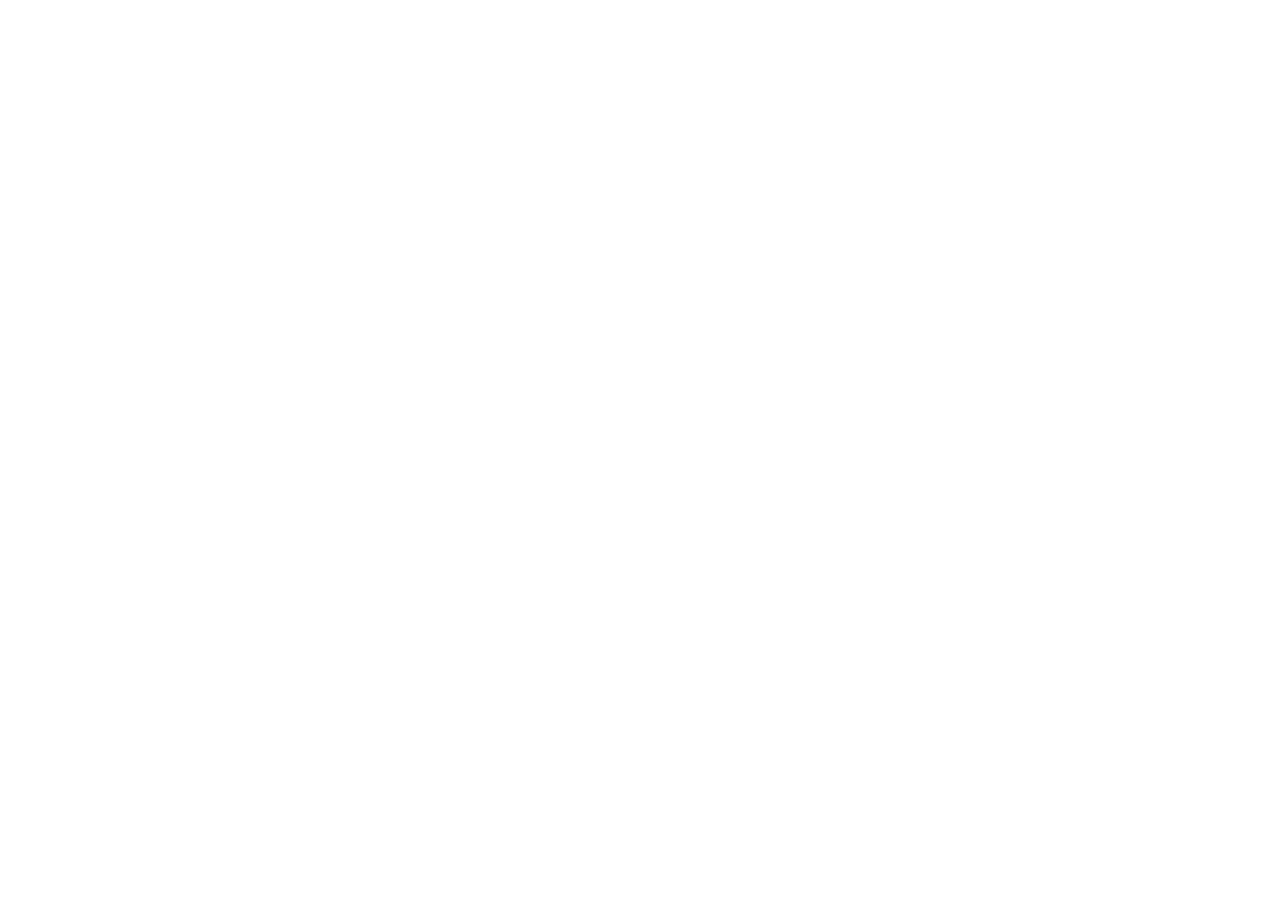
==== index.html @ d27fd104 "Initial commit" ====
<!DOCTYPE html>
<html lang="en">
<head>
  <title>Bootstrap Website Tutorial</title>
  <meta charset="utf-8">
  <meta name="viewport" content="width=device-width, initial-scale=1">
  <link rel="stylesheet" href="https://maxcdn.bootstrapcdn.com/bootstrap/3.3.7/css/bootstrap.min.css">
  <link rel="stylesheet" href="https://cdnjs.cloudflare.com/ajax/libs/font-awesome/4.7.0/css/font-awesome.min.css">
  <script src="https://ajax.googleapis.com/ajax/libs/jquery/3.2.1/jquery.min.js"></script>
  <script src="https://maxcdn.bootstrapcdn.com/bootstrap/3.3.7/js/bootstrap.min.js"></script>
  <style>

  </style>
</head>
<body>

</body>
</html>
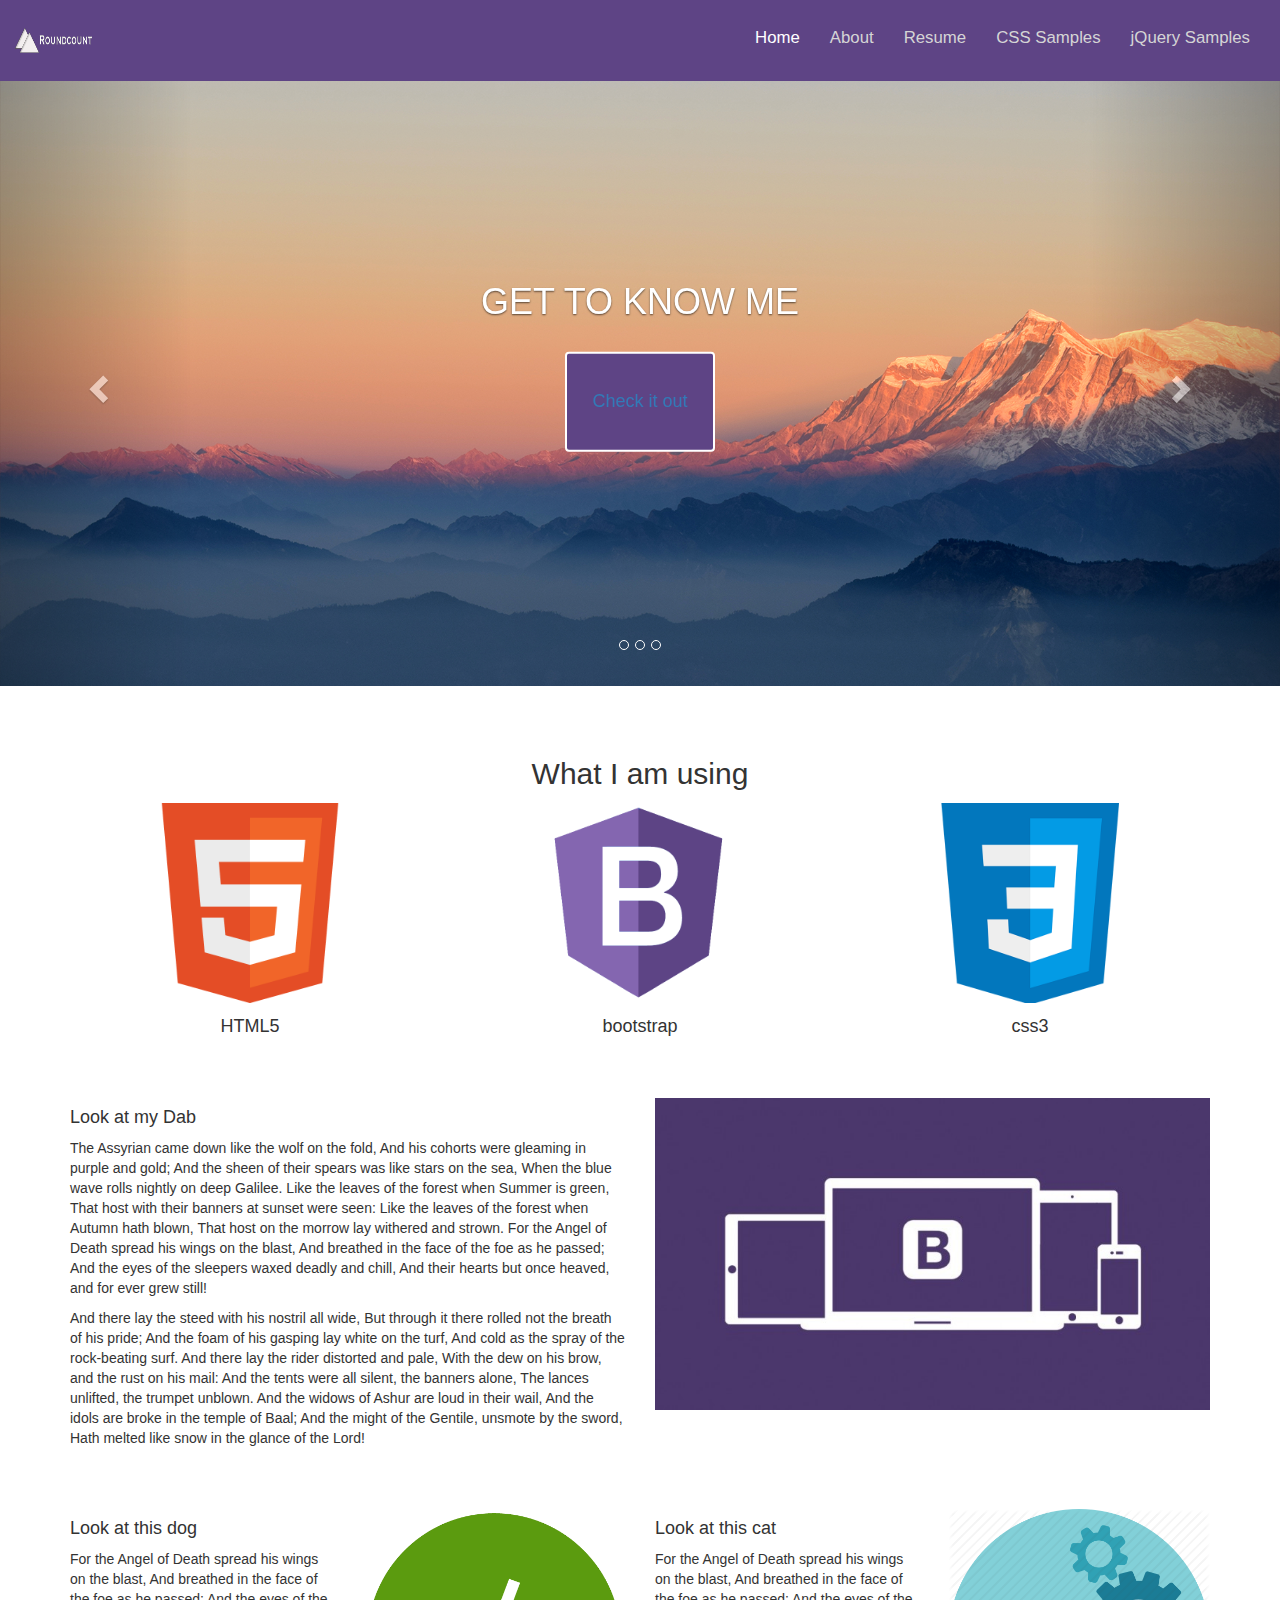
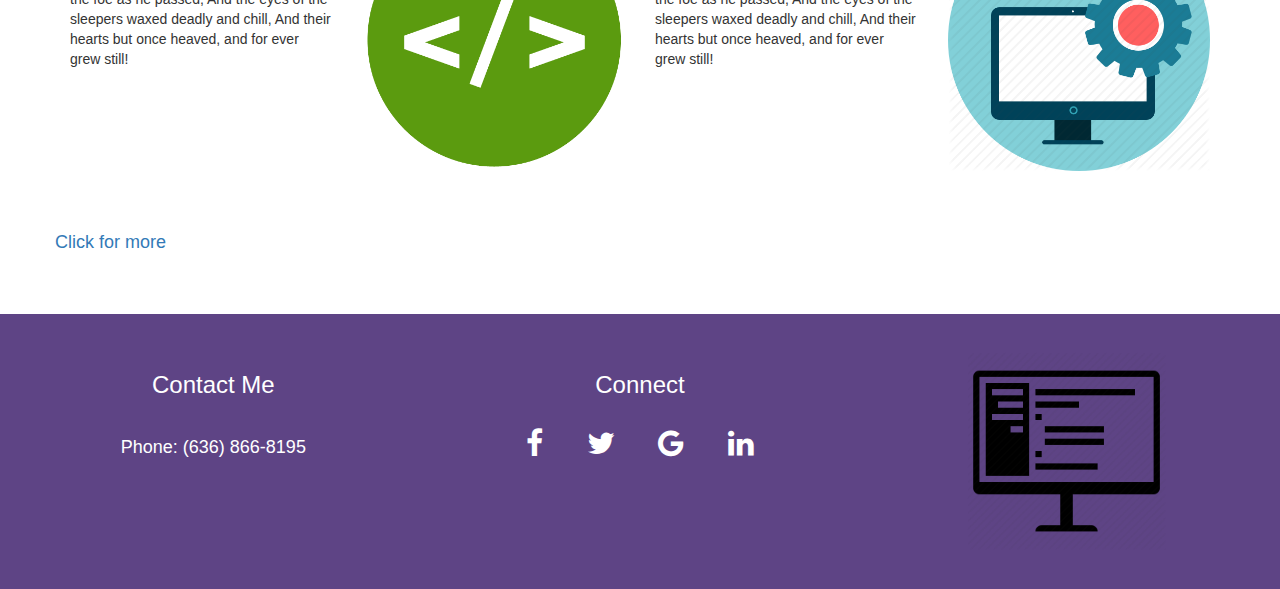
==== commit b15274d9: "removing files" ====
--- a/index.html
+++ b/index.html
@@ -1,18 +1,246 @@
 <!DOCTYPE html>
+
 <html lang="en">
 <head>
-  <title>Bootstrap Website Tutorial</title>
+  <title>Website Index</title>
   <meta charset="utf-8">
   <meta name="viewport" content="width=device-width, initial-scale=1">
   <link rel="stylesheet" href="https://maxcdn.bootstrapcdn.com/bootstrap/3.3.7/css/bootstrap.min.css">
   <link rel="stylesheet" href="https://cdnjs.cloudflare.com/ajax/libs/font-awesome/4.7.0/css/font-awesome.min.css">
   <script src="https://ajax.googleapis.com/ajax/libs/jquery/3.2.1/jquery.min.js"></script>
   <script src="https://maxcdn.bootstrapcdn.com/bootstrap/3.3.7/js/bootstrap.min.js"></script>
-  <style>
-
-  </style>
+  <link rel="stylesheet" type="text/css" href="style.css"/>
+  
+<style>
+
+
+
+</style>
+
+
 </head>
 <body>
+	<!--reference to the inherit classes to bootstrap -->
+	<nav class="navbar navbar-inverse">
+		<div class="container-fluid">
+			<div class="navbar-header">
+				<!--we are going to use three span bars for the mobile navigation menu ~10 minutes-->
+				<button type="button" class="navbar-toggle" data-toggle="collapse" data-target="#myNavbar">
+					<span class="icon-bar"> </span>
+					<span class="icon-bar"> </span>
+					<span class="icon-bar"> </span>
+				</button>
+				<!--creating a link
+				//add link to href at # index.html... change image-->
+				<a class="navbar-brand" href="#"><img style="height: 100%; width: 50%" src="img/RoundcountLogo.png"></a>
+			</div>
+			
+			<!--unordered list for navigation items ~13 min-->
+			<div class="collapse navbar-collapse" id="myNavbar">
+				<!--we want these to display on the right hand side-->
+				<ul class="nav navbar-nav navbar-right">
+					<!--be sure to add a link..... what is class active? ~14min-->
+					<li class="active"><a href="index.html">Home</a></li>
+					<li><a href="about.html">About</a></li>
+					<li><a href="include/Resume-Michael_Roundcount.pdf" target="black">Resume</a></li>
+					<li><a href="cssSamples.html">CSS Samples</a></li>
+					<li><a href="jquerySamples.html">jQuery Samples</a></li>
+				</ul>
+			</div>
+		</div>
+	</nav>
+
+	<!--carousel image slider-->
+	<div id="myCarousel" class="carousel slide" data-ride="carousel">
+		<ol class="carousel-indicators">
+			<li data-target="#myCarousel" data-slide-to="0" class"active"></li>
+			<li data-target="#myCarousel" data-slide-to="1"></li>
+			<li data-target="#myCarousel" data-slide-to="2"></li>
+		</ol>
+		<div class="carousel-inner" role="listbox">
+			<div class="item active">
+			<img src="img/mountains.png">
+				<div class="carousel-caption">
+					<h1>get to know me</h1>
+					<br/>
+					<button type="button" class="btn btn-default"><a href="about.html">Check it out</a></button>
+				</div>
+			</div>
+			<div class="item">
+				<img src="img/snow.png">
+			</div>
+			<div class="item">
+				<img src="img/red.png">
+			</div>
+		</div>
+		<!--THis is the start of the slider controls -->
+		<a class="left carousel-control" href="#myCarousel" role="button" data-slide="prev">
+			<span class="glyphicon glyphicon-chevron-left" aria-hidden="true"></span>
+			<span class="sr-only">Previous</span>
+		</a>
+		<a class="right carousel-control" href="#myCarousel" role="button" data-slide="next">
+			<span class="glyphicon glyphicon-chevron-right" aria-hidden="true"></span>
+			<span class="sr-only">Next</span>
+		</a>
+	</div>
+	<!-- end of carousel-->	
+
+	<!-- Icons-->
+	<div class="container text-center">
+		<h2>What I am using</h2>
+		<div class="row">
+			<div class="col-sm-4">
+				<img src="img/html5.png" id="icon">
+				<h4>HTML5</h4>				
+			</div>
+			<div class="col-sm-4">
+				<img src="img/bootstrap.png" id="icon">
+				<h4>bootstrap</h4>				
+			</div>
+			<div class="col-sm-4">
+				<img src="img/css3.png" id="icon">
+				<h4>css3</h4>				
+			</div>
+		</div>
+	</div>
+	<!-- End Icons-->
+
+	<!-- Medium size class -->
+	<div class="container">
+		<div class="row">
+			<div class="col-md-6">
+				<h4>Look at my Dab</h4>
+				<p>The Assyrian came down like the wolf on the fold,
+				And his cohorts were gleaming in purple and gold;
+				And the sheen of their spears was like stars on the sea,
+				When the blue wave rolls nightly on deep Galilee.
+
+				   Like the leaves of the forest when Summer is green,
+				That host with their banners at sunset were seen:
+				Like the leaves of the forest when Autumn hath blown,
+				That host on the morrow lay withered and strown.
+
+				   For the Angel of Death spread his wings on the blast,
+				And breathed in the face of the foe as he passed;
+				And the eyes of the sleepers waxed deadly and chill,
+				And their hearts but once heaved, and for ever grew still!</p>
+				<p>And there lay the steed with his nostril all wide,
+				But through it there rolled not the breath of his pride;
+				And the foam of his gasping lay white on the turf,
+				And cold as the spray of the rock-beating surf.
+
+				   And there lay the rider distorted and pale,
+				With the dew on his brow, and the rust on his mail:
+				And the tents were all silent, the banners alone,
+				The lances unlifted, the trumpet unblown.
+
+				   And the widows of Ashur are loud in their wail,
+				And the idols are broke in the temple of Baal;
+				And the might of the Gentile, unsmote by the sword,
+				Hath melted like snow in the glance of the Lord!</p>
+			</div>
+			<div class="col-md-6">
+				<!-- Use image response class here to keep it on the page -->
+				<img src="img/bootstrap2.jpg" class="img-responsive">
+			</div>
+		</div>
+	</div>
+	<!-- End Medium size class -->
+
+		<!-- mix size class -->
+	<div class="container">
+		<div class="row">
+			<div class="col-lg-3 col-md-3 col-sm-6 col-xs-12">
+				<h4>Look at this dog</h4>
+				<p>For the Angel of Death spread his wings on the blast,
+				And breathed in the face of the foe as he passed;
+				And the eyes of the sleepers waxed deadly and chill,
+				And their hearts but once heaved, and for ever grew still!</p>
+
+			</div>
+			<div class="col-lg-3 col-md-3 col-sm-6 col-xs-12">
+				<!-- Use image response class here to keep it on the page -->
+				<img src="img/tags.png" class="img-responsive">
+			</div>
+			<div class="col-lg-3 col-md-3 col-sm-6 col-xs-12">
+				<h4>Look at this cat</h4>
+				<p>For the Angel of Death spread his wings on the blast,
+				And breathed in the face of the foe as he passed;
+				And the eyes of the sleepers waxed deadly and chill,
+				And their hearts but once heaved, and for ever grew still!</p>
+
+			</div>
+			<div class="col-lg-3 col-md-3 col-sm-6 col-xs-12">
+				<!-- Use image response class here to keep it on the page -->
+				<img src="img/settings.png" class="img-responsive">
+			</div>
+		</div>
+	</div>
+	<!-- End mix size class -->
+
+
+	<div class="container">
+		<div class="row">
+			<h4><a href="#hidden" data-toggle="collapse">Click for more</a></h4>
+			<div id="hidden" class="collapse">
+				
+				<h4>Look at my Dab</h4>
+
+				<p>The Assyrian came down like the wolf on the fold,
+				And his cohorts were gleaming in purple and gold;
+				And the sheen of their spears was like stars on the sea,
+				When the blue wave rolls nightly on deep Galilee.
+
+				   Like the leaves of the forest when Summer is green,
+				That host with their banners at sunset were seen:
+				Like the leaves of the forest when Autumn hath blown,
+				That host on the morrow lay withered and strown.
+
+				   For the Angel of Death spread his wings on the blast,
+				And breathed in the face of the foe as he passed;
+				And the eyes of the sleepers waxed deadly and chill,
+				And their hearts but once heaved, and for ever grew still!</p>
+				<p>And there lay the steed with his nostril all wide,
+				But through it there rolled not the breath of his pride;
+				And the foam of his gasping lay white on the turf,
+				And cold as the spray of the rock-beating surf.
+
+				   And there lay the rider distorted and pale,
+				With the dew on his brow, and the rust on his mail:
+				And the tents were all silent, the banners alone,
+				The lances unlifted, the trumpet unblown.
+
+				   And the widows of Ashur are loud in their wail,
+				And the idols are broke in the temple of Baal;
+				And the might of the Gentile, unsmote by the sword,
+				Hath melted like snow in the glance of the Lord!</p>
+			</div>
+		</div>
+	</div>
+
+
+	<footer class="container-fluid text-center">
+		<div class="row">
+			<div class="col-sm-4">
+				<h3>Contact Me</h3>
+				<br/>
+				<h4>Phone: (636) 866-8195</h4>
+			</div>
+			<!-- using font awesome-->
+			<div class="col-sm-4">
+				<h3>Connect</h3>
+				<a href="#" class="fa fa-facebook"></a>
+				<a href="#" class="fa fa-twitter"></a>
+				<a href="#" class="fa fa-google"></a>
+				<a href="https://www.linkedin.com/in/michael-roundcount-a127347a/" target="blank" class="fa fa-linkedin"></a>
+			</div>
+
+			<div class="col-sm-4">
+				<img style="height: 50%; width: 50%" src="img/footer.png" class="icon" >
+					
+			</div>
+		</div>
+	</footer>
 
 </body>
 </html>--- a/style.css
+++ b/style.css
@@ -0,0 +1,95 @@
+.navbar {
+  margin-bottom: 0;
+  border-radius: 0;
+  background-color: #5E4485;
+  color: #FFF;
+  padding: 1% 0;
+  font-size: 1.2em;
+  border: 0;
+  }
+  
+  .navbar-brand {
+  float: left;
+  min-height: 55px;
+  padding: 0 15px 5px:
+  }
+  
+  .navbar-inverse .navbar-nav .active a, .navbar-inverse .navbar-nav .active a:focus,
+  .navbar-inverse .navbar-nav .active a:hover {
+  color: #FFF;
+  background-color: #5E4485;
+  }
+  
+  .navbar-inverse .navbar-nav li a {
+    color: #D5D5D5;
+  }
+
+  .carousel-caption {
+    top: 50%;
+    transform: translateY(-50%);
+    text-transform: uppercase;
+  }
+
+  .btn {
+    font-size: 18px;
+    color: #FFF;
+    padding: 12px 12px;
+    background-color: #5E4485;
+    border: 2px solid #FFF;
+  }
+
+  .container {
+    margin: 4% auto;
+  }
+
+  #icon {
+    max-width: 200px;
+    margin: 1% auto;
+  }
+
+
+  button{
+    background-color: blue;
+    height:100px;
+    width:150px;
+}
+
+
+
+  footer {
+    width: 100%;
+    background-color: #5E4485;
+    padding: 3%;
+    color: #FFF;
+  }
+  .fa{
+    padding: 20px;
+    font-size: 30px;
+    color: #FFF;
+  }
+  .fa:hover{
+    color: #D5D5D5;
+    text-decoration: none;
+  }
+
+  @media (max-width: 600px){
+    .carousel-caption {
+      display: none;
+    }
+    #icon {
+      max-width: 150px;
+    }
+    h2 {
+      font-size: 1.5em;
+    }
+  }
+
+  @media (max-width: 900px){
+    .fa {
+      font-size:20px;
+      padding:10px;
+    }
+  }
+
+
+  
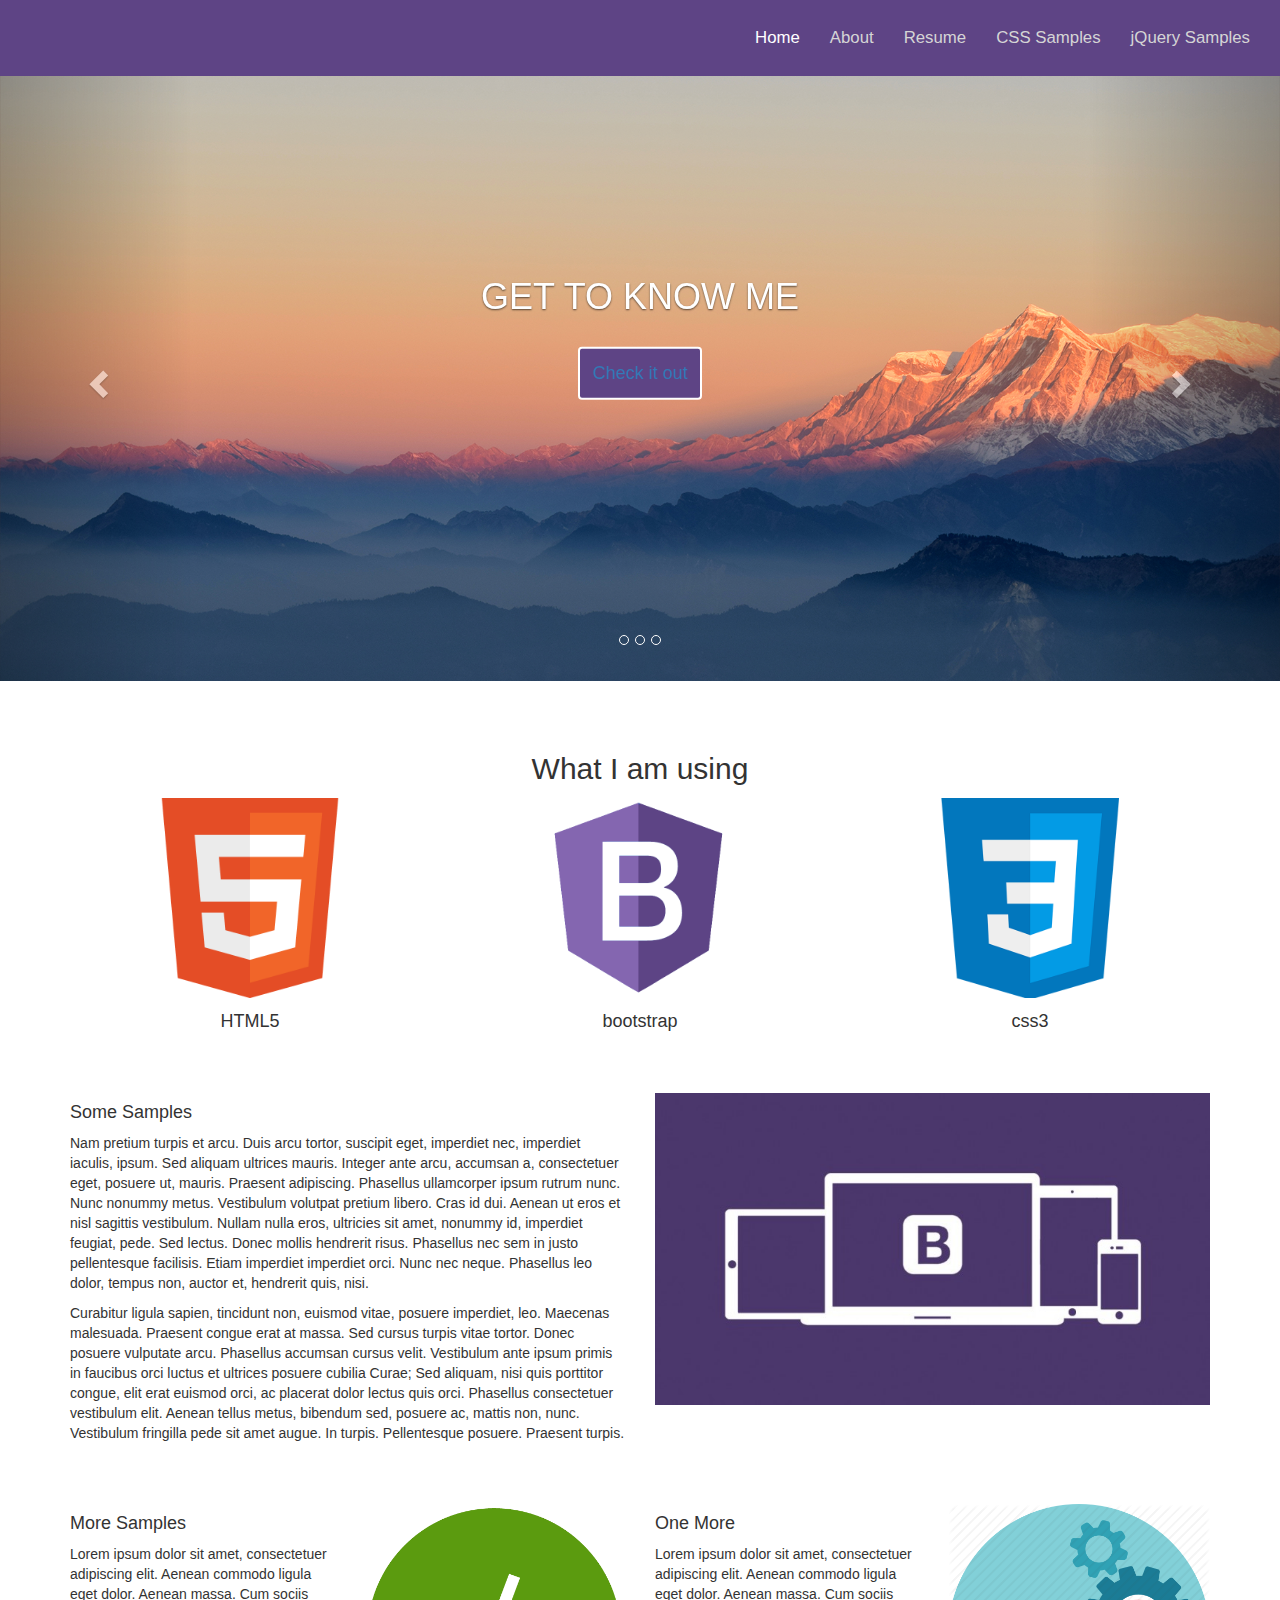
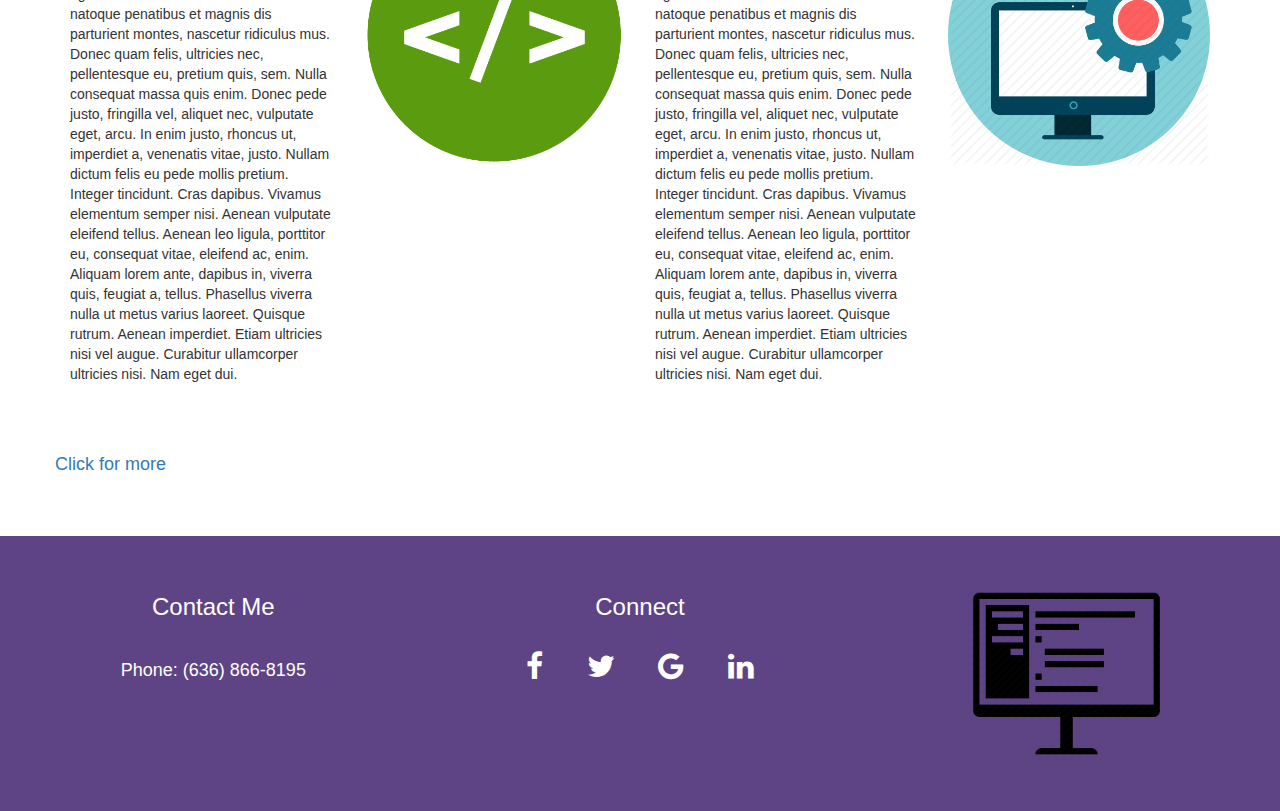
==== commit df111c8c: "place holder text updates" ====
--- a/index.html
+++ b/index.html
@@ -32,7 +32,7 @@
 				</button>
 				<!--creating a link
 				//add link to href at # index.html... change image-->
-				<a class="navbar-brand" href="#"><img style="height: 100%; width: 50%" src="img/RoundcountLogo.png"></a>
+				<!-- <a class="navbar-brand" href="#"><img style="height: 100%; width: 50%" src="img/RoundcountLogo.png"></a> -->
 			</div>
 			
 			<!--unordered list for navigation items ~13 min-->
@@ -109,35 +109,10 @@
 	<div class="container">
 		<div class="row">
 			<div class="col-md-6">
-				<h4>Look at my Dab</h4>
-				<p>The Assyrian came down like the wolf on the fold,
-				And his cohorts were gleaming in purple and gold;
-				And the sheen of their spears was like stars on the sea,
-				When the blue wave rolls nightly on deep Galilee.
-
-				   Like the leaves of the forest when Summer is green,
-				That host with their banners at sunset were seen:
-				Like the leaves of the forest when Autumn hath blown,
-				That host on the morrow lay withered and strown.
-
-				   For the Angel of Death spread his wings on the blast,
-				And breathed in the face of the foe as he passed;
-				And the eyes of the sleepers waxed deadly and chill,
-				And their hearts but once heaved, and for ever grew still!</p>
-				<p>And there lay the steed with his nostril all wide,
-				But through it there rolled not the breath of his pride;
-				And the foam of his gasping lay white on the turf,
-				And cold as the spray of the rock-beating surf.
-
-				   And there lay the rider distorted and pale,
-				With the dew on his brow, and the rust on his mail:
-				And the tents were all silent, the banners alone,
-				The lances unlifted, the trumpet unblown.
-
-				   And the widows of Ashur are loud in their wail,
-				And the idols are broke in the temple of Baal;
-				And the might of the Gentile, unsmote by the sword,
-				Hath melted like snow in the glance of the Lord!</p>
+				<h4>Some Samples</h4>
+				<p>Nam pretium turpis et arcu. Duis arcu tortor, suscipit eget, imperdiet nec, imperdiet iaculis, ipsum. Sed aliquam ultrices mauris. Integer ante arcu, accumsan a, consectetuer eget, posuere ut, mauris. Praesent adipiscing. Phasellus ullamcorper ipsum rutrum nunc. Nunc nonummy metus. Vestibulum volutpat pretium libero. Cras id dui. Aenean ut eros et nisl sagittis vestibulum. Nullam nulla eros, ultricies sit amet, nonummy id, imperdiet feugiat, pede. Sed lectus. Donec mollis hendrerit risus. Phasellus nec sem in justo pellentesque facilisis. Etiam imperdiet imperdiet orci. Nunc nec neque. Phasellus leo dolor, tempus non, auctor et, hendrerit quis, nisi.</p>
+				
+				<p>Curabitur ligula sapien, tincidunt non, euismod vitae, posuere imperdiet, leo. Maecenas malesuada. Praesent congue erat at massa. Sed cursus turpis vitae tortor. Donec posuere vulputate arcu. Phasellus accumsan cursus velit. Vestibulum ante ipsum primis in faucibus orci luctus et ultrices posuere cubilia Curae; Sed aliquam, nisi quis porttitor congue, elit erat euismod orci, ac placerat dolor lectus quis orci. Phasellus consectetuer vestibulum elit. Aenean tellus metus, bibendum sed, posuere ac, mattis non, nunc. Vestibulum fringilla pede sit amet augue. In turpis. Pellentesque posuere. Praesent turpis.</p>
 			</div>
 			<div class="col-md-6">
 				<!-- Use image response class here to keep it on the page -->
@@ -151,11 +126,8 @@
 	<div class="container">
 		<div class="row">
 			<div class="col-lg-3 col-md-3 col-sm-6 col-xs-12">
-				<h4>Look at this dog</h4>
-				<p>For the Angel of Death spread his wings on the blast,
-				And breathed in the face of the foe as he passed;
-				And the eyes of the sleepers waxed deadly and chill,
-				And their hearts but once heaved, and for ever grew still!</p>
+				<h4>More Samples</h4>
+				<p>Lorem ipsum dolor sit amet, consectetuer adipiscing elit. Aenean commodo ligula eget dolor. Aenean massa. Cum sociis natoque penatibus et magnis dis parturient montes, nascetur ridiculus mus. Donec quam felis, ultricies nec, pellentesque eu, pretium quis, sem. Nulla consequat massa quis enim. Donec pede justo, fringilla vel, aliquet nec, vulputate eget, arcu. In enim justo, rhoncus ut, imperdiet a, venenatis vitae, justo. Nullam dictum felis eu pede mollis pretium. Integer tincidunt. Cras dapibus. Vivamus elementum semper nisi. Aenean vulputate eleifend tellus. Aenean leo ligula, porttitor eu, consequat vitae, eleifend ac, enim. Aliquam lorem ante, dapibus in, viverra quis, feugiat a, tellus. Phasellus viverra nulla ut metus varius laoreet. Quisque rutrum. Aenean imperdiet. Etiam ultricies nisi vel augue. Curabitur ullamcorper ultricies nisi. Nam eget dui.</p>
 
 			</div>
 			<div class="col-lg-3 col-md-3 col-sm-6 col-xs-12">
@@ -163,11 +135,8 @@
 				<img src="img/tags.png" class="img-responsive">
 			</div>
 			<div class="col-lg-3 col-md-3 col-sm-6 col-xs-12">
-				<h4>Look at this cat</h4>
-				<p>For the Angel of Death spread his wings on the blast,
-				And breathed in the face of the foe as he passed;
-				And the eyes of the sleepers waxed deadly and chill,
-				And their hearts but once heaved, and for ever grew still!</p>
+				<h4>One More</h4>
+				<p>Lorem ipsum dolor sit amet, consectetuer adipiscing elit. Aenean commodo ligula eget dolor. Aenean massa. Cum sociis natoque penatibus et magnis dis parturient montes, nascetur ridiculus mus. Donec quam felis, ultricies nec, pellentesque eu, pretium quis, sem. Nulla consequat massa quis enim. Donec pede justo, fringilla vel, aliquet nec, vulputate eget, arcu. In enim justo, rhoncus ut, imperdiet a, venenatis vitae, justo. Nullam dictum felis eu pede mollis pretium. Integer tincidunt. Cras dapibus. Vivamus elementum semper nisi. Aenean vulputate eleifend tellus. Aenean leo ligula, porttitor eu, consequat vitae, eleifend ac, enim. Aliquam lorem ante, dapibus in, viverra quis, feugiat a, tellus. Phasellus viverra nulla ut metus varius laoreet. Quisque rutrum. Aenean imperdiet. Etiam ultricies nisi vel augue. Curabitur ullamcorper ultricies nisi. Nam eget dui.</p>
 
 			</div>
 			<div class="col-lg-3 col-md-3 col-sm-6 col-xs-12">
@@ -184,36 +153,11 @@
 			<h4><a href="#hidden" data-toggle="collapse">Click for more</a></h4>
 			<div id="hidden" class="collapse">
 				
-				<h4>Look at my Dab</h4>
+				<h4>Click for just one more</h4>
 
-				<p>The Assyrian came down like the wolf on the fold,
-				And his cohorts were gleaming in purple and gold;
-				And the sheen of their spears was like stars on the sea,
-				When the blue wave rolls nightly on deep Galilee.
+				<p>TLorem ipsum dolor sit amet, consectetuer adipiscing elit. Aenean commodo ligula eget dolor. Aenean massa. Cum sociis natoque penatibus et magnis dis parturient montes, nascetur ridiculus mus. Donec quam felis, ultricies nec, pellentesque eu, pretium quis, sem. Nulla consequat massa quis enim. Donec pede justo, fringilla vel, aliquet nec, vulputate eget, arcu. In enim justo, rhoncus ut, imperdiet a, venenatis vitae, justo. Nullam dictum felis eu pede mollis pretium. Integer tincidunt. Cras dapibus. Vivamus elementum semper nisi. Aenean vulputate eleifend tellus. Aenean leo ligula, porttitor eu, consequat vitae, eleifend ac, enim. Aliquam lorem ante, dapibus in, viverra quis, feugiat a, tellus. Phasellus viverra nulla ut metus varius laoreet. Quisque rutrum. Aenean imperdiet. Etiam ultricies nisi vel augue. Curabitur ullamcorper ultricies nisi. Nam eget dui.
 
-				   Like the leaves of the forest when Summer is green,
-				That host with their banners at sunset were seen:
-				Like the leaves of the forest when Autumn hath blown,
-				That host on the morrow lay withered and strown.
-
-				   For the Angel of Death spread his wings on the blast,
-				And breathed in the face of the foe as he passed;
-				And the eyes of the sleepers waxed deadly and chill,
-				And their hearts but once heaved, and for ever grew still!</p>
-				<p>And there lay the steed with his nostril all wide,
-				But through it there rolled not the breath of his pride;
-				And the foam of his gasping lay white on the turf,
-				And cold as the spray of the rock-beating surf.
-
-				   And there lay the rider distorted and pale,
-				With the dew on his brow, and the rust on his mail:
-				And the tents were all silent, the banners alone,
-				The lances unlifted, the trumpet unblown.
-
-				   And the widows of Ashur are loud in their wail,
-				And the idols are broke in the temple of Baal;
-				And the might of the Gentile, unsmote by the sword,
-				Hath melted like snow in the glance of the Lord!</p>
+				Etiam rhoncus. Maecenas tempus, tellus eget condimentum rhoncus, sem quam semper libero, sit amet adipiscing sem neque sed ipsum. Nam quam nunc, blandit vel, luctus pulvinar, hendrerit id, lorem. Maecenas nec odio et ante tincidunt tempus. Donec vitae sapien ut libero venenatis faucibus. Nullam quis ante. Etiam sit amet orci eget eros faucibus tincidunt. Duis leo. Sed fringilla mauris sit amet nibh. Donec sodales sagittis magna. Sed consequat, leo eget bibendum sodales, augue velit cursus nunc, quis gravida magna mi a libero. Fusce vulputate eleifend sapien. Vestibulum purus quam, scelerisque ut, mollis sed, nonummy id, metus. Nullam accumsan lorem in dui. Cras ultricies mi eu turpis hendrerit fringilla. Vestibulum ante ipsum primis in faucibus orci luctus et ultrices posuere cubilia Curae; In ac dui quis mi consectetuer lacinia.</p>
 			</div>
 		</div>
 	</div>
--- a/style.css
+++ b/style.css
@@ -48,12 +48,23 @@
   }
 
 
+Help
   button{
+    height:100px;
+    width:150px;
+}
+
+  .colorButton{
     background-color: blue;
     height:100px;
     width:150px;
 }
 
+
+  #draggable { width: 150px; height: 150px; padding: 0.5em; }
+ 
+  #resizable { width: 150px; height: 150px; padding: 0.5em; }
+  #resizable h3 { text-align: center; margin: 0; }
 
 
   footer {
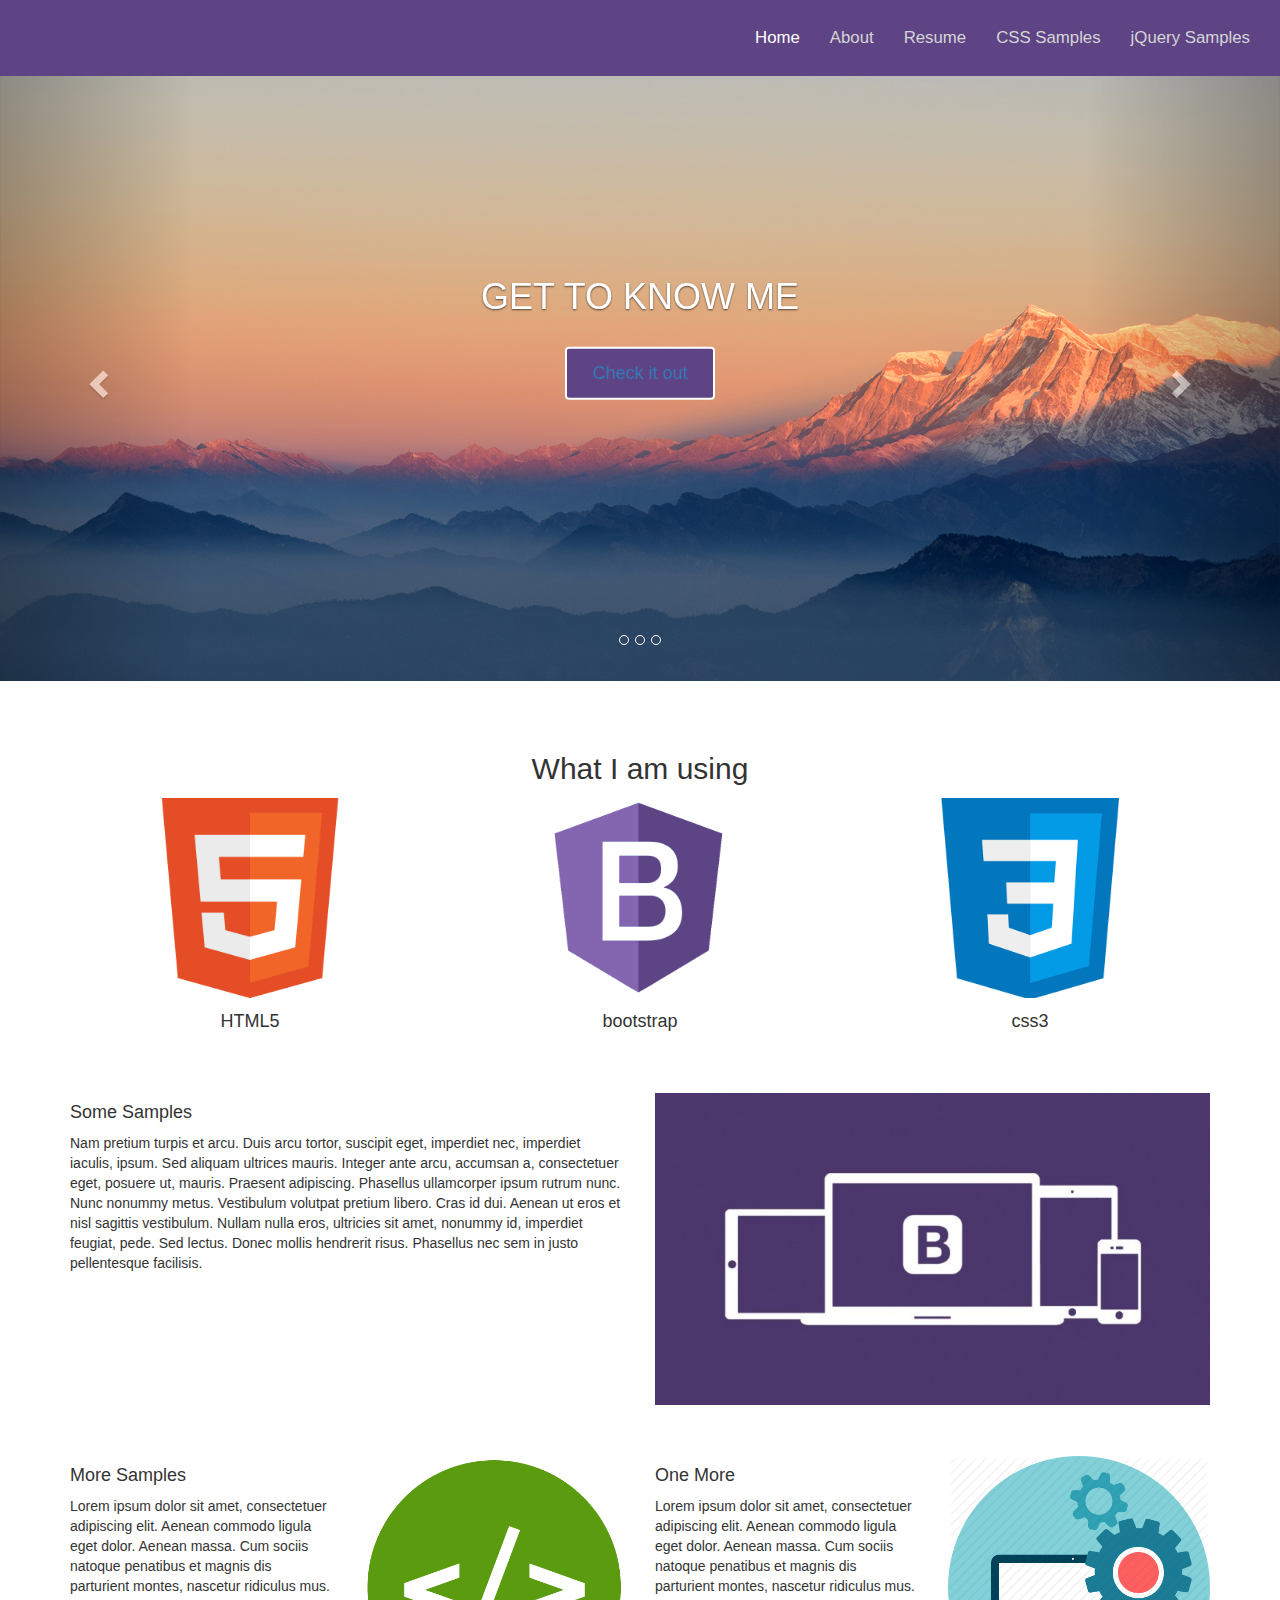
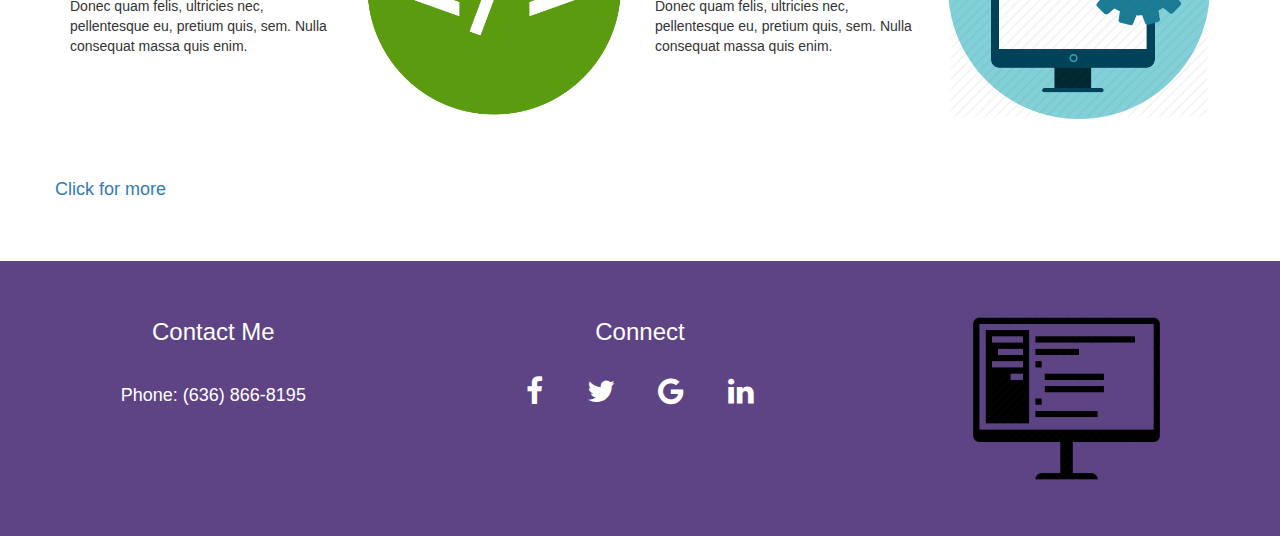
==== commit ea652ace: "final polishes to text and jQuery sample page" ====
--- a/index.html
+++ b/index.html
@@ -110,9 +110,8 @@
 		<div class="row">
 			<div class="col-md-6">
 				<h4>Some Samples</h4>
-				<p>Nam pretium turpis et arcu. Duis arcu tortor, suscipit eget, imperdiet nec, imperdiet iaculis, ipsum. Sed aliquam ultrices mauris. Integer ante arcu, accumsan a, consectetuer eget, posuere ut, mauris. Praesent adipiscing. Phasellus ullamcorper ipsum rutrum nunc. Nunc nonummy metus. Vestibulum volutpat pretium libero. Cras id dui. Aenean ut eros et nisl sagittis vestibulum. Nullam nulla eros, ultricies sit amet, nonummy id, imperdiet feugiat, pede. Sed lectus. Donec mollis hendrerit risus. Phasellus nec sem in justo pellentesque facilisis. Etiam imperdiet imperdiet orci. Nunc nec neque. Phasellus leo dolor, tempus non, auctor et, hendrerit quis, nisi.</p>
-				
-				<p>Curabitur ligula sapien, tincidunt non, euismod vitae, posuere imperdiet, leo. Maecenas malesuada. Praesent congue erat at massa. Sed cursus turpis vitae tortor. Donec posuere vulputate arcu. Phasellus accumsan cursus velit. Vestibulum ante ipsum primis in faucibus orci luctus et ultrices posuere cubilia Curae; Sed aliquam, nisi quis porttitor congue, elit erat euismod orci, ac placerat dolor lectus quis orci. Phasellus consectetuer vestibulum elit. Aenean tellus metus, bibendum sed, posuere ac, mattis non, nunc. Vestibulum fringilla pede sit amet augue. In turpis. Pellentesque posuere. Praesent turpis.</p>
+				<p>Nam pretium turpis et arcu. Duis arcu tortor, suscipit eget, imperdiet nec, imperdiet iaculis, ipsum. Sed aliquam ultrices mauris. Integer ante arcu, accumsan a, consectetuer eget, posuere ut, mauris. Praesent adipiscing. Phasellus ullamcorper ipsum rutrum nunc. Nunc nonummy metus. Vestibulum volutpat pretium libero. Cras id dui. Aenean ut eros et nisl sagittis vestibulum. Nullam nulla eros, ultricies sit amet, nonummy id, imperdiet feugiat, pede. Sed lectus. Donec mollis hendrerit risus. Phasellus nec sem in justo pellentesque facilisis.</p>
+
 			</div>
 			<div class="col-md-6">
 				<!-- Use image response class here to keep it on the page -->
@@ -127,7 +126,7 @@
 		<div class="row">
 			<div class="col-lg-3 col-md-3 col-sm-6 col-xs-12">
 				<h4>More Samples</h4>
-				<p>Lorem ipsum dolor sit amet, consectetuer adipiscing elit. Aenean commodo ligula eget dolor. Aenean massa. Cum sociis natoque penatibus et magnis dis parturient montes, nascetur ridiculus mus. Donec quam felis, ultricies nec, pellentesque eu, pretium quis, sem. Nulla consequat massa quis enim. Donec pede justo, fringilla vel, aliquet nec, vulputate eget, arcu. In enim justo, rhoncus ut, imperdiet a, venenatis vitae, justo. Nullam dictum felis eu pede mollis pretium. Integer tincidunt. Cras dapibus. Vivamus elementum semper nisi. Aenean vulputate eleifend tellus. Aenean leo ligula, porttitor eu, consequat vitae, eleifend ac, enim. Aliquam lorem ante, dapibus in, viverra quis, feugiat a, tellus. Phasellus viverra nulla ut metus varius laoreet. Quisque rutrum. Aenean imperdiet. Etiam ultricies nisi vel augue. Curabitur ullamcorper ultricies nisi. Nam eget dui.</p>
+				<p>Lorem ipsum dolor sit amet, consectetuer adipiscing elit. Aenean commodo ligula eget dolor. Aenean massa. Cum sociis natoque penatibus et magnis dis parturient montes, nascetur ridiculus mus. Donec quam felis, ultricies nec, pellentesque eu, pretium quis, sem. Nulla consequat massa quis enim.</p>
 
 			</div>
 			<div class="col-lg-3 col-md-3 col-sm-6 col-xs-12">
@@ -136,7 +135,7 @@
 			</div>
 			<div class="col-lg-3 col-md-3 col-sm-6 col-xs-12">
 				<h4>One More</h4>
-				<p>Lorem ipsum dolor sit amet, consectetuer adipiscing elit. Aenean commodo ligula eget dolor. Aenean massa. Cum sociis natoque penatibus et magnis dis parturient montes, nascetur ridiculus mus. Donec quam felis, ultricies nec, pellentesque eu, pretium quis, sem. Nulla consequat massa quis enim. Donec pede justo, fringilla vel, aliquet nec, vulputate eget, arcu. In enim justo, rhoncus ut, imperdiet a, venenatis vitae, justo. Nullam dictum felis eu pede mollis pretium. Integer tincidunt. Cras dapibus. Vivamus elementum semper nisi. Aenean vulputate eleifend tellus. Aenean leo ligula, porttitor eu, consequat vitae, eleifend ac, enim. Aliquam lorem ante, dapibus in, viverra quis, feugiat a, tellus. Phasellus viverra nulla ut metus varius laoreet. Quisque rutrum. Aenean imperdiet. Etiam ultricies nisi vel augue. Curabitur ullamcorper ultricies nisi. Nam eget dui.</p>
+				<p>Lorem ipsum dolor sit amet, consectetuer adipiscing elit. Aenean commodo ligula eget dolor. Aenean massa. Cum sociis natoque penatibus et magnis dis parturient montes, nascetur ridiculus mus. Donec quam felis, ultricies nec, pellentesque eu, pretium quis, sem. Nulla consequat massa quis enim.</p>
 
 			</div>
 			<div class="col-lg-3 col-md-3 col-sm-6 col-xs-12">
@@ -155,9 +154,7 @@
 				
 				<h4>Click for just one more</h4>
 
-				<p>TLorem ipsum dolor sit amet, consectetuer adipiscing elit. Aenean commodo ligula eget dolor. Aenean massa. Cum sociis natoque penatibus et magnis dis parturient montes, nascetur ridiculus mus. Donec quam felis, ultricies nec, pellentesque eu, pretium quis, sem. Nulla consequat massa quis enim. Donec pede justo, fringilla vel, aliquet nec, vulputate eget, arcu. In enim justo, rhoncus ut, imperdiet a, venenatis vitae, justo. Nullam dictum felis eu pede mollis pretium. Integer tincidunt. Cras dapibus. Vivamus elementum semper nisi. Aenean vulputate eleifend tellus. Aenean leo ligula, porttitor eu, consequat vitae, eleifend ac, enim. Aliquam lorem ante, dapibus in, viverra quis, feugiat a, tellus. Phasellus viverra nulla ut metus varius laoreet. Quisque rutrum. Aenean imperdiet. Etiam ultricies nisi vel augue. Curabitur ullamcorper ultricies nisi. Nam eget dui.
-
-				Etiam rhoncus. Maecenas tempus, tellus eget condimentum rhoncus, sem quam semper libero, sit amet adipiscing sem neque sed ipsum. Nam quam nunc, blandit vel, luctus pulvinar, hendrerit id, lorem. Maecenas nec odio et ante tincidunt tempus. Donec vitae sapien ut libero venenatis faucibus. Nullam quis ante. Etiam sit amet orci eget eros faucibus tincidunt. Duis leo. Sed fringilla mauris sit amet nibh. Donec sodales sagittis magna. Sed consequat, leo eget bibendum sodales, augue velit cursus nunc, quis gravida magna mi a libero. Fusce vulputate eleifend sapien. Vestibulum purus quam, scelerisque ut, mollis sed, nonummy id, metus. Nullam accumsan lorem in dui. Cras ultricies mi eu turpis hendrerit fringilla. Vestibulum ante ipsum primis in faucibus orci luctus et ultrices posuere cubilia Curae; In ac dui quis mi consectetuer lacinia.</p>
+				<p>TLorem ipsum dolor sit amet, consectetuer adipiscing elit. Aenean commodo ligula eget dolor. Aenean massa. Cum sociis natoque penatibus et magnis dis parturient montes, nascetur ridiculus mus. Donec quam felis, ultricies nec, pellentesque eu, pretium quis, sem. Nulla consequat massa quis enim. Donec pede justo, fringilla vel, aliquet nec, vulputate eget, arcu. In enim justo, rhoncus ut, imperdiet a, venenatis vitae, justo. Nullam dictum felis eu pede mollis pretium. Integer tincidunt. Cras dapibus. Vivamus elementum semper nisi. Aenean vulputate eleifend tellus. Aenean leo ligula, porttitor eu, consequat vitae, eleifend ac, enim. Aliquam lorem ante, dapibus in, viverra quis, feugiat a, tellus. Phasellus viverra nulla ut metus varius laoreet. Quisque rutrum. Aenean imperdiet. Etiam ultricies nisi vel augue. Curabitur ullamcorper ultricies nisi. Nam eget dui.</p>
 			</div>
 		</div>
 	</div>
--- a/style.css
+++ b/style.css
@@ -48,23 +48,18 @@
   }
 
 
-Help
-  button{
-    height:100px;
-    width:150px;
-}
+button{
 
-  .colorButton{
-    background-color: blue;
-    height:100px;
     width:150px;
 }
 
 
-  #draggable { width: 150px; height: 150px; padding: 0.5em; }
+
+
+
+
+  #draggable { width: 150px; height: 150px; padding: 0.5em; color: yellow; }
  
-  #resizable { width: 150px; height: 150px; padding: 0.5em; }
-  #resizable h3 { text-align: center; margin: 0; }
 
 
   footer {
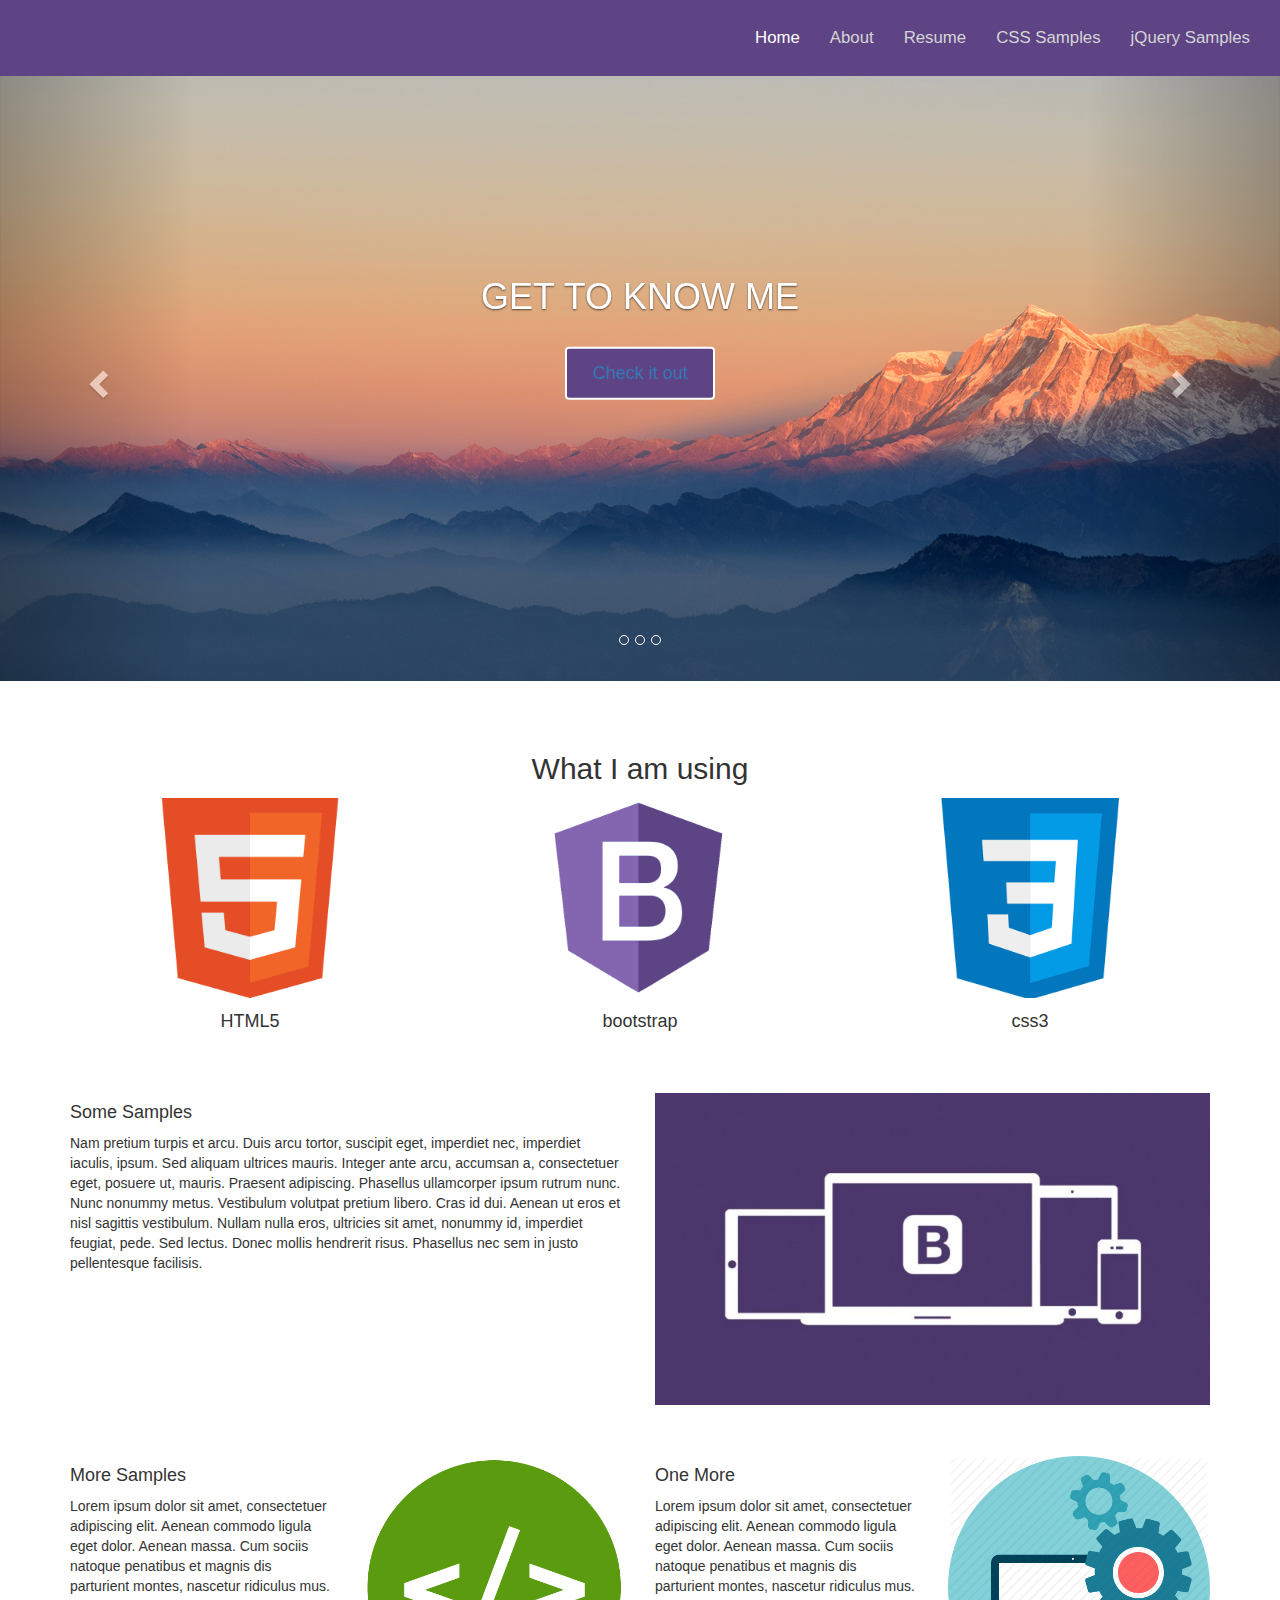
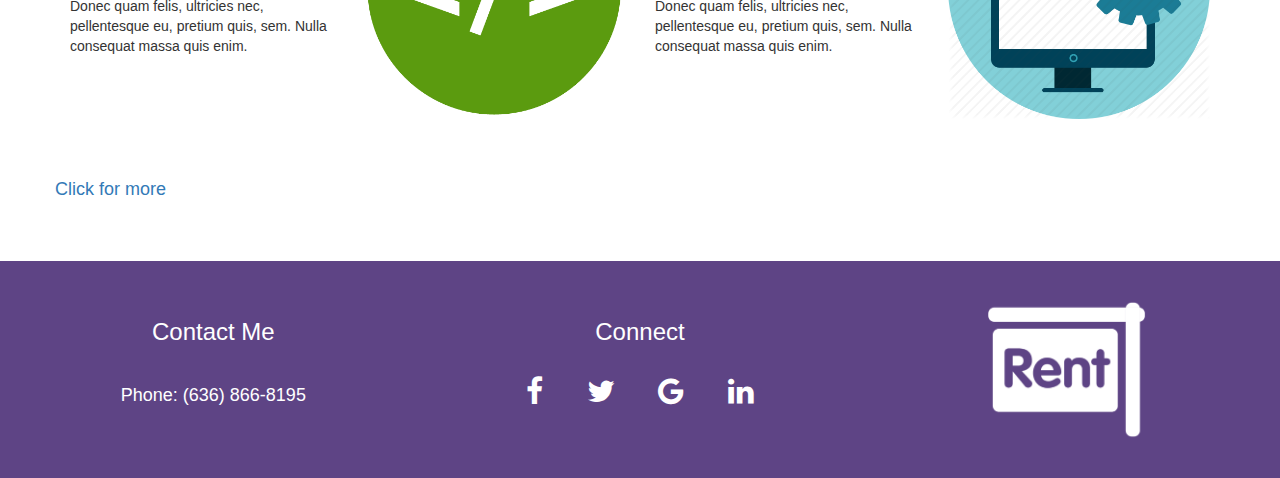
==== commit 3257572e: "adding js performance functionality" ====
--- a/index.html
+++ b/index.html
@@ -2,44 +2,29 @@
 
 <html lang="en">
 <head>
-  <title>Website Index</title>
-  <meta charset="utf-8">
-  <meta name="viewport" content="width=device-width, initial-scale=1">
-  <link rel="stylesheet" href="https://maxcdn.bootstrapcdn.com/bootstrap/3.3.7/css/bootstrap.min.css">
-  <link rel="stylesheet" href="https://cdnjs.cloudflare.com/ajax/libs/font-awesome/4.7.0/css/font-awesome.min.css">
-  <script src="https://ajax.googleapis.com/ajax/libs/jquery/3.2.1/jquery.min.js"></script>
-  <script src="https://maxcdn.bootstrapcdn.com/bootstrap/3.3.7/js/bootstrap.min.js"></script>
-  <link rel="stylesheet" type="text/css" href="style.css"/>
-  
-<style>
+	<title>Website Index</title>
+	<meta charset="utf-8">
+	<meta name="viewport" content="width=device-width, initial-scale=1">
+	<link rel="stylesheet" href="https://maxcdn.bootstrapcdn.com/bootstrap/3.3.7/css/bootstrap.min.css">
+	<link rel="stylesheet" href="https://cdnjs.cloudflare.com/ajax/libs/font-awesome/4.7.0/css/font-awesome.min.css">
+	<script src="https://ajax.googleapis.com/ajax/libs/jquery/3.2.1/jquery.min.js"></script>
+	<script src="https://maxcdn.bootstrapcdn.com/bootstrap/3.3.7/js/bootstrap.min.js"></script>
+	<link rel="stylesheet" type="text/css" href="style.css"/>
+</head>
 
-
-
-</style>
-
-
-</head>
 <body>
-	<!--reference to the inherit classes to bootstrap -->
 	<nav class="navbar navbar-inverse">
 		<div class="container-fluid">
 			<div class="navbar-header">
-				<!--we are going to use three span bars for the mobile navigation menu ~10 minutes-->
 				<button type="button" class="navbar-toggle" data-toggle="collapse" data-target="#myNavbar">
 					<span class="icon-bar"> </span>
 					<span class="icon-bar"> </span>
 					<span class="icon-bar"> </span>
 				</button>
-				<!--creating a link
-				//add link to href at # index.html... change image-->
-				<!-- <a class="navbar-brand" href="#"><img style="height: 100%; width: 50%" src="img/RoundcountLogo.png"></a> -->
 			</div>
 			
-			<!--unordered list for navigation items ~13 min-->
 			<div class="collapse navbar-collapse" id="myNavbar">
-				<!--we want these to display on the right hand side-->
 				<ul class="nav navbar-nav navbar-right">
-					<!--be sure to add a link..... what is class active? ~14min-->
 					<li class="active"><a href="index.html">Home</a></li>
 					<li><a href="about.html">About</a></li>
 					<li><a href="include/Resume-Michael_Roundcount.pdf" target="black">Resume</a></li>
@@ -50,7 +35,6 @@
 		</div>
 	</nav>
 
-	<!--carousel image slider-->
 	<div id="myCarousel" class="carousel slide" data-ride="carousel">
 		<ol class="carousel-indicators">
 			<li data-target="#myCarousel" data-slide-to="0" class"active"></li>
@@ -59,7 +43,7 @@
 		</ol>
 		<div class="carousel-inner" role="listbox">
 			<div class="item active">
-			<img src="img/mountains.png">
+				<img src="img/mountains.png">
 				<div class="carousel-caption">
 					<h1>get to know me</h1>
 					<br/>
@@ -73,7 +57,6 @@
 				<img src="img/red.png">
 			</div>
 		</div>
-		<!--THis is the start of the slider controls -->
 		<a class="left carousel-control" href="#myCarousel" role="button" data-slide="prev">
 			<span class="glyphicon glyphicon-chevron-left" aria-hidden="true"></span>
 			<span class="sr-only">Previous</span>
@@ -83,9 +66,7 @@
 			<span class="sr-only">Next</span>
 		</a>
 	</div>
-	<!-- end of carousel-->	
 
-	<!-- Icons-->
 	<div class="container text-center">
 		<h2>What I am using</h2>
 		<div class="row">
@@ -103,9 +84,7 @@
 			</div>
 		</div>
 	</div>
-	<!-- End Icons-->
 
-	<!-- Medium size class -->
 	<div class="container">
 		<div class="row">
 			<div class="col-md-6">
@@ -114,14 +93,11 @@
 
 			</div>
 			<div class="col-md-6">
-				<!-- Use image response class here to keep it on the page -->
 				<img src="img/bootstrap2.jpg" class="img-responsive">
 			</div>
 		</div>
 	</div>
-	<!-- End Medium size class -->
 
-		<!-- mix size class -->
 	<div class="container">
 		<div class="row">
 			<div class="col-lg-3 col-md-3 col-sm-6 col-xs-12">
@@ -130,7 +106,6 @@
 
 			</div>
 			<div class="col-lg-3 col-md-3 col-sm-6 col-xs-12">
-				<!-- Use image response class here to keep it on the page -->
 				<img src="img/tags.png" class="img-responsive">
 			</div>
 			<div class="col-lg-3 col-md-3 col-sm-6 col-xs-12">
@@ -139,12 +114,10 @@
 
 			</div>
 			<div class="col-lg-3 col-md-3 col-sm-6 col-xs-12">
-				<!-- Use image response class here to keep it on the page -->
 				<img src="img/settings.png" class="img-responsive">
 			</div>
 		</div>
 	</div>
-	<!-- End mix size class -->
 
 
 	<div class="container">
@@ -167,7 +140,6 @@
 				<br/>
 				<h4>Phone: (636) 866-8195</h4>
 			</div>
-			<!-- using font awesome-->
 			<div class="col-sm-4">
 				<h3>Connect</h3>
 				<a href="#" class="fa fa-facebook"></a>
@@ -177,8 +149,7 @@
 			</div>
 
 			<div class="col-sm-4">
-				<img style="height: 50%; width: 50%" src="img/footer.png" class="icon" >
-					
+				<img style="height: 40%; width: 40%" src="img/footer.png" class="icon" >
 			</div>
 		</div>
 	</footer>
--- a/style.css
+++ b/style.css
@@ -6,96 +6,147 @@
   padding: 1% 0;
   font-size: 1.2em;
   border: 0;
-  }
-  
-  .navbar-brand {
+}
+
+.navbar-brand {
   float: left;
   min-height: 55px;
   padding: 0 15px 5px:
-  }
-  
-  .navbar-inverse .navbar-nav .active a, .navbar-inverse .navbar-nav .active a:focus,
-  .navbar-inverse .navbar-nav .active a:hover {
+}
+
+.navbar-inverse .navbar-nav .active a, .navbar-inverse .navbar-nav .active a:focus,
+.navbar-inverse .navbar-nav .active a:hover {
   color: #FFF;
   background-color: #5E4485;
-  }
-  
-  .navbar-inverse .navbar-nav li a {
-    color: #D5D5D5;
-  }
+}
 
-  .carousel-caption {
-    top: 50%;
-    transform: translateY(-50%);
-    text-transform: uppercase;
-  }
+.navbar-inverse .navbar-nav li a {
+  color: #D5D5D5;
+}
 
-  .btn {
-    font-size: 18px;
-    color: #FFF;
-    padding: 12px 12px;
-    background-color: #5E4485;
-    border: 2px solid #FFF;
-  }
+.carousel-caption {
+  top: 50%;
+  transform: translateY(-50%);
+  text-transform: uppercase;
+}
 
-  .container {
-    margin: 4% auto;
-  }
+.btn {
+  font-size: 18px;
+  color: #FFF;
+  padding: 12px 12px;
+  background-color: #5E4485;
+  border: 2px solid #FFF;
+}
 
-  #icon {
-    max-width: 200px;
-    margin: 1% auto;
-  }
+.container {
+  margin: 4% auto;
+}
+
+#icon {
+  max-width: 200px;
+  margin: 1% auto;
+}
+
+#draggable { width: 150px; height: 150px; padding: 0.5em; color: yellow; }
 
 
 button{
+  width:150px;
+}
 
-    width:150px;
+
+.calculator {
+  position: relative;
+  display: block-inline;
+  padding: 1em 0;
+  width: 300px;
+  background-color: #d9d9d9;
+  border-radius: 15px;
+  box-shadow: 5px 5px 15px 3px #111;
+}
+
+.calc-row {
+  text-align: center;
+}
+
+.calc-row div.screen {
+  display: table;
+  width: 80%;
+  background-color: #aaa;
+  text-align: right;
+  font-size: 2em;
+  min-height: 1.2em;
+  margin-left: 1em;
+  padding-right: 0.5em;
+  border: 1px solid #888;
+  color: #333;
+}
+
+.calc-row div {
+  text-align: center;
+  display: inline-block;
+  font-weight: bold;
+  border: 1px solid #555;
+  background-color: #eee;
+  padding: 10px 0;
+  margin: 7px 5px;
+  border-radius: 15px;
+  box-shadow: 2px 2px 1px 1px #222;
+  width: 50px;
+}
+
+.calc-row div:hover{
+  background: yellow;
+  font-weight: bold;
+  cursor: cell;
+}
+
+.calc-row div.zero {
+  width: 112px;
+  margin-right: 5px;
+}
+
+
+.grabbing {
+  cursor: -webkit-grabbing; 
+  cursor: grabbing;
+}
+
+
+footer {
+  width: 100%;
+  background-color: #5E4485;
+  padding: 3%;
+  color: #FFF;
+}
+.fa{
+  padding: 20px;
+  font-size: 30px;
+  color: #FFF;
+}
+.fa:hover{
+  color: #D5D5D5;
+  text-decoration: none;
+}
+
+@media (max-width: 600px){
+  .carousel-caption {
+    display: none;
+  }
+  #icon {
+    max-width: 150px;
+  }
+  h2 {
+    font-size: 1.5em;
+  }
+}
+
+@media (max-width: 900px){
+  .fa {
+    font-size:20px;
+    padding:10px;
+  }
 }
 
 
 
-
-
-
-  #draggable { width: 150px; height: 150px; padding: 0.5em; color: yellow; }
- 
-
-
-  footer {
-    width: 100%;
-    background-color: #5E4485;
-    padding: 3%;
-    color: #FFF;
-  }
-  .fa{
-    padding: 20px;
-    font-size: 30px;
-    color: #FFF;
-  }
-  .fa:hover{
-    color: #D5D5D5;
-    text-decoration: none;
-  }
-
-  @media (max-width: 600px){
-    .carousel-caption {
-      display: none;
-    }
-    #icon {
-      max-width: 150px;
-    }
-    h2 {
-      font-size: 1.5em;
-    }
-  }
-
-  @media (max-width: 900px){
-    .fa {
-      font-size:20px;
-      padding:10px;
-    }
-  }
-
-
-  
